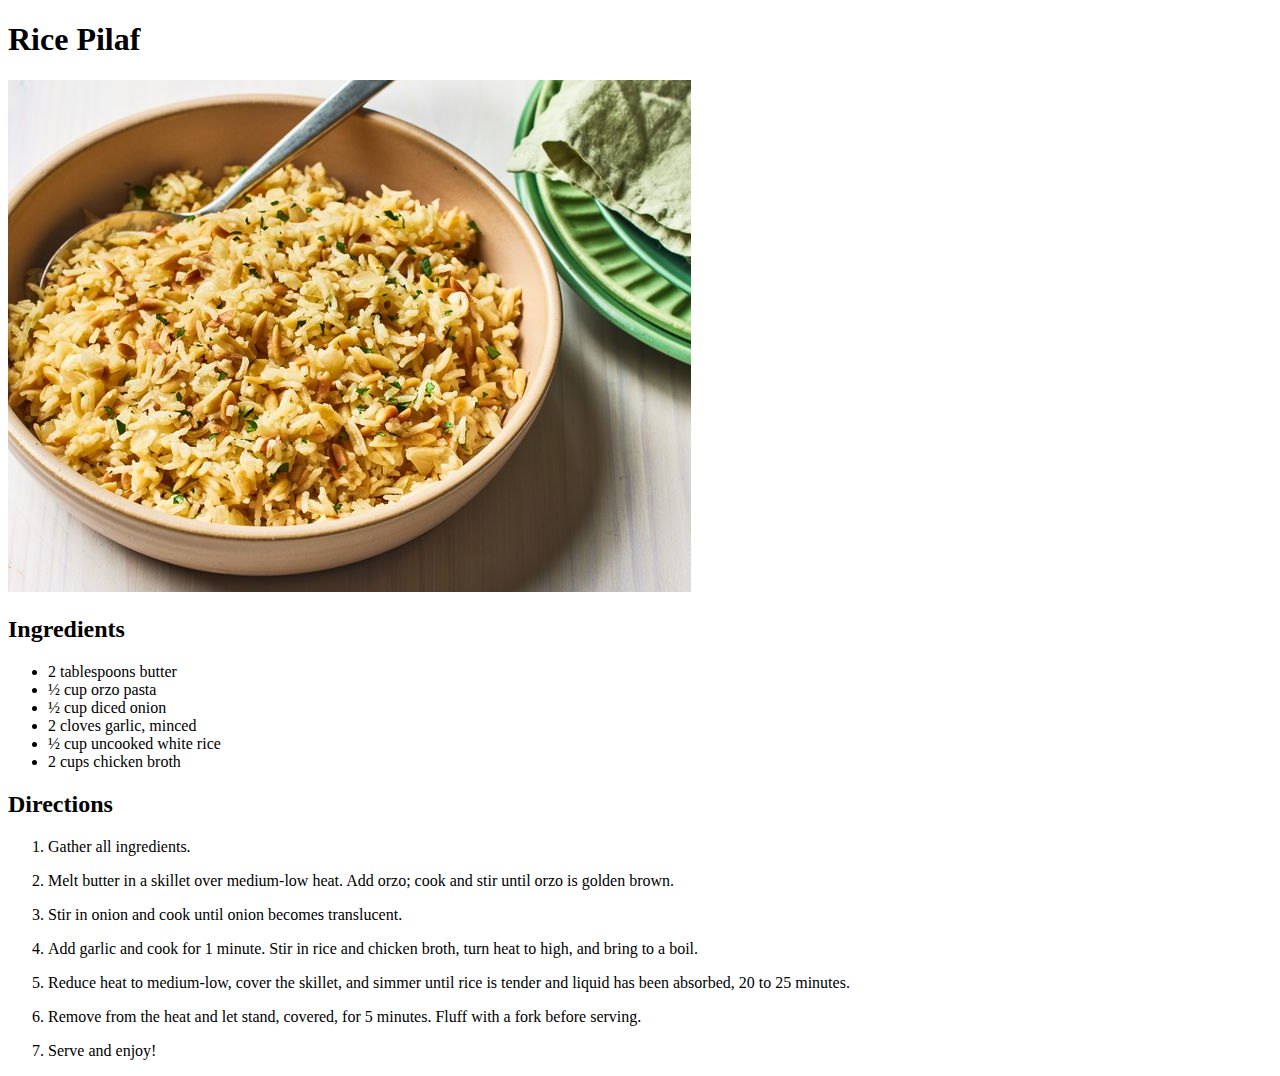
==== pages/rice-pilaf.html @ 72311f41 "added new recipe.html page and associated images" ====
<!DOCTYPE html>
<html lang="en">

<head>
    <meta charset="UTF-8">
    <meta name="viewport" content="width=device-width, initial-scale=1.0">
    <title>Rice Pilaf Recipe</title>
</head>

<body>
    <h1>Rice Pilaf</h1>
    <img src="../img/rice-pilaf.jpg" alt="bowl of rice and noodles with vegies">
    <h2>Ingredients</h2>
    <ul>
        <li>2 tablespoons butter</li>
        <li>½ cup orzo pasta</li>
        <li>½ cup diced onion</li>
        <li>2 cloves garlic, minced</li>
        <li>½ cup uncooked white rice</li>
        <li>2 cups chicken broth</li>
    </ul>
    <h2>Directions</h2>
    <ol>
        <li>
            <p>
                Gather all ingredients.
            </p>
        </li>
        <li>
            <p>
                Melt butter in a skillet over medium-low heat. Add orzo; cook and stir until orzo is golden brown.
            </p>
        </li>
        <li>
            <p>
                Stir in onion and cook until onion becomes translucent.
            </p>
        </li>
        <li>
            <p>
                Add garlic and cook for 1 minute. Stir in rice and chicken broth, turn heat to high, and bring to a
                boil.
            </p>
        </li>
        <li>
            <p>
                Reduce heat to medium-low, cover the skillet, and simmer until rice is tender and liquid has been
                absorbed, 20 to 25 minutes.
            </p>
        </li>
        <li>
            <p>
                Remove from the heat and let stand, covered, for 5 minutes. Fluff with a fork before serving.
            </p>
        </li>
        <li>
            <p>
                Serve and enjoy!
            </p>
        </li>
    </ol>

</body>

</html>
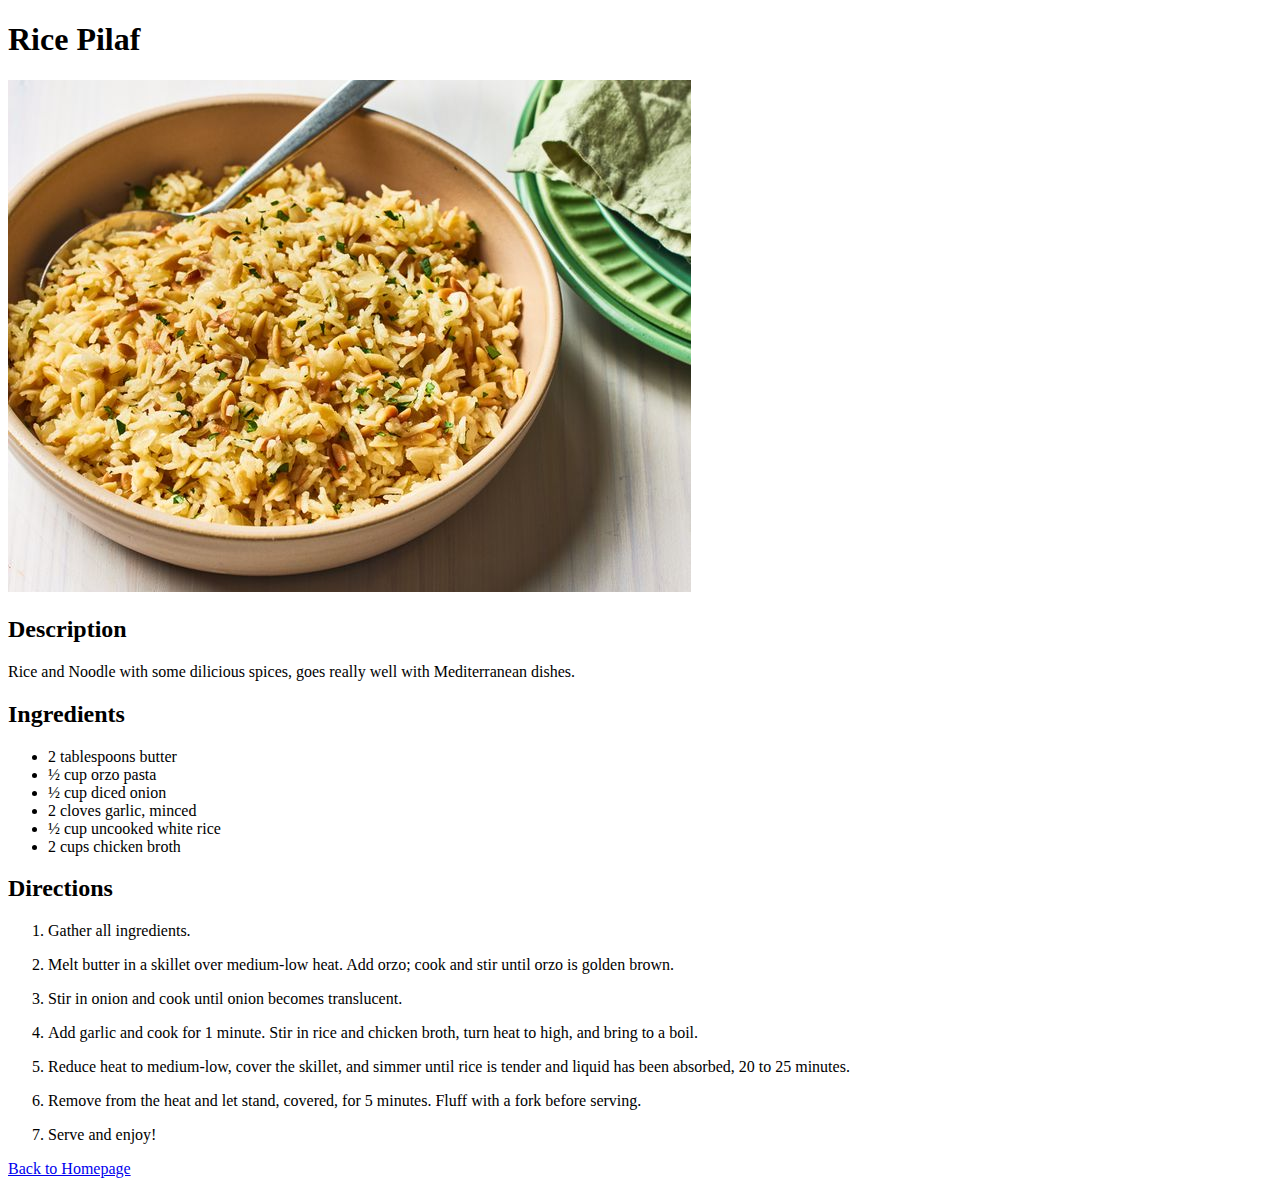
==== commit e989b8ae: "added recipe descriptions" ====
--- a/pages/rice-pilaf.html
+++ b/pages/rice-pilaf.html
@@ -10,6 +10,10 @@
 <body>
     <h1>Rice Pilaf</h1>
     <img src="../img/rice-pilaf.jpg" alt="bowl of rice and noodles with vegies">
+    <h2>Description</h2>
+    <p>
+        Rice and Noodle with some dilicious spices, goes really well with Mediterranean dishes.
+    </p>
     <h2>Ingredients</h2>
     <ul>
         <li>2 tablespoons butter</li>
@@ -59,7 +63,9 @@
             </p>
         </li>
     </ol>
-
+    <footer>
+        <a href="../index.html">Back to Homepage</a>
+    </footer>
 </body>
 
 </html>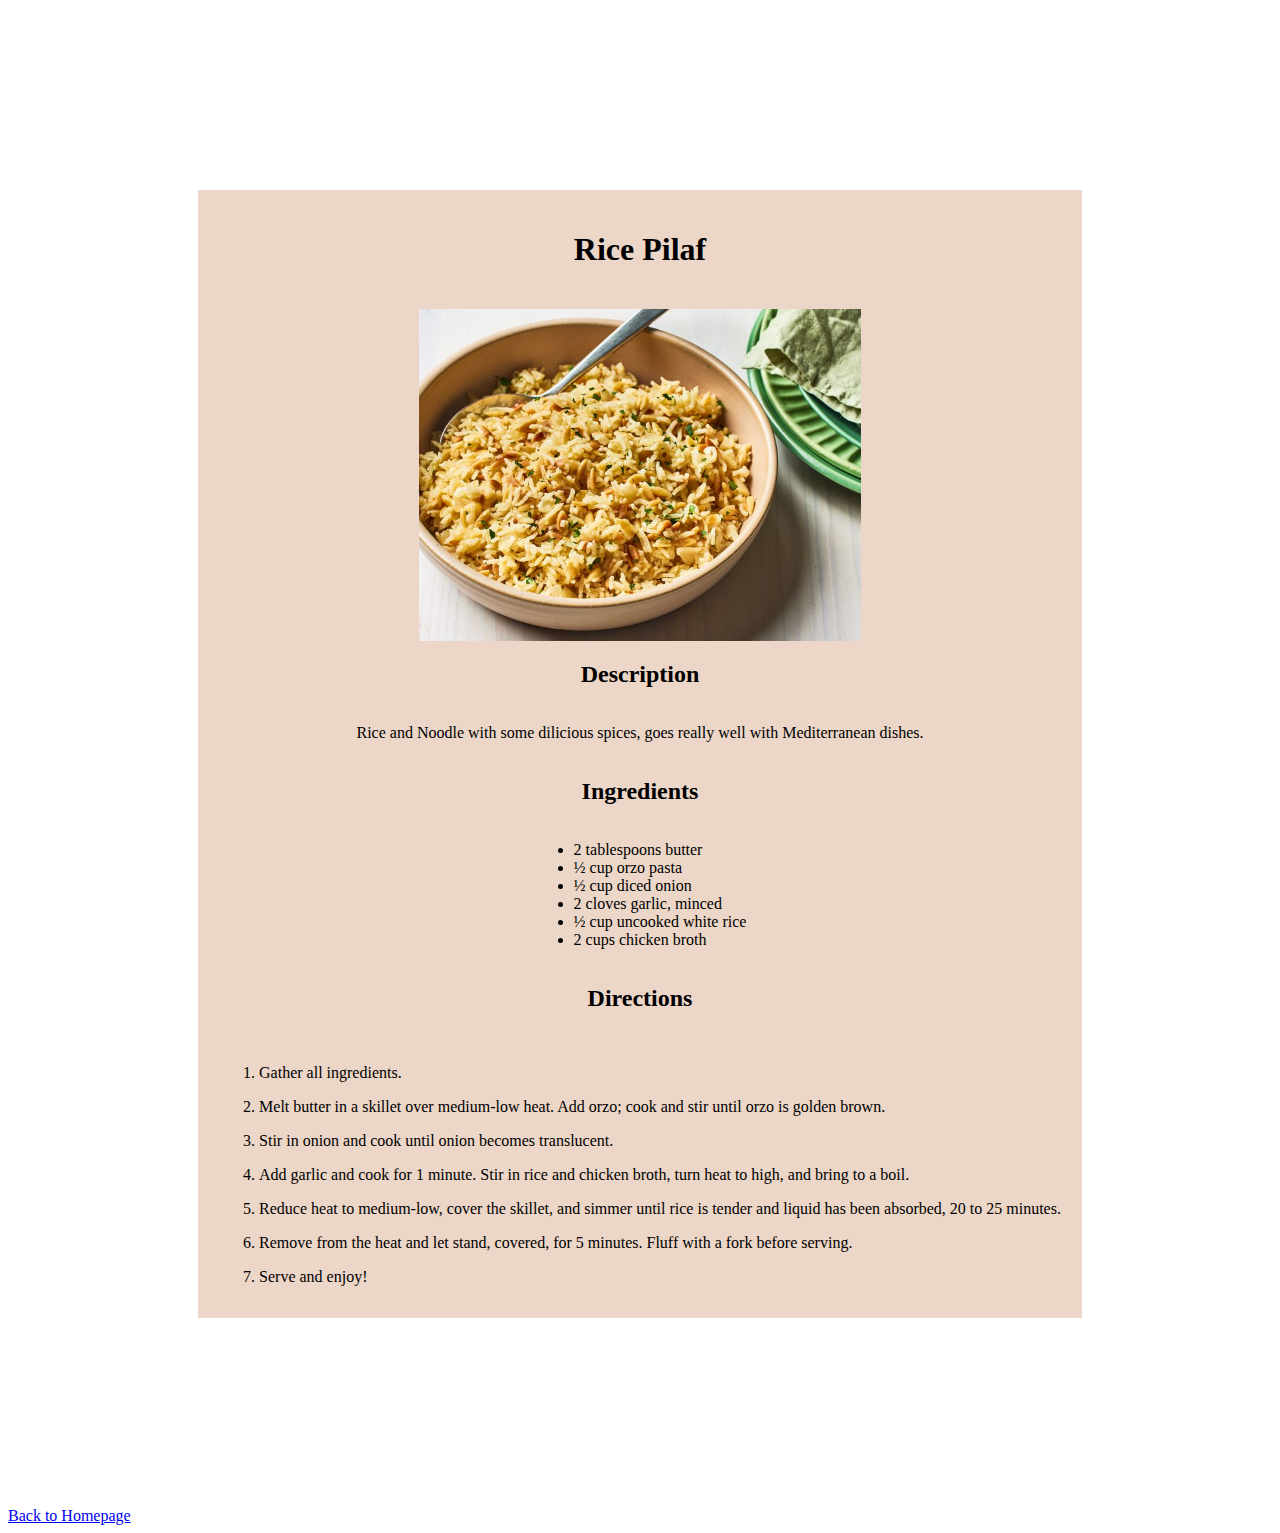
==== commit 9a4ede8e: "added .css styling to all .html files in /pages" ====
--- a/pages/rice-pilaf.html
+++ b/pages/rice-pilaf.html
@@ -5,64 +5,69 @@
     <meta charset="UTF-8">
     <meta name="viewport" content="width=device-width, initial-scale=1.0">
     <title>Rice Pilaf Recipe</title>
+    <link rel="stylesheet" href="../css/style.css">
 </head>
 
 <body>
-    <h1>Rice Pilaf</h1>
-    <img src="../img/rice-pilaf.jpg" alt="bowl of rice and noodles with vegies">
-    <h2>Description</h2>
-    <p>
-        Rice and Noodle with some dilicious spices, goes really well with Mediterranean dishes.
-    </p>
-    <h2>Ingredients</h2>
-    <ul>
-        <li>2 tablespoons butter</li>
-        <li>½ cup orzo pasta</li>
-        <li>½ cup diced onion</li>
-        <li>2 cloves garlic, minced</li>
-        <li>½ cup uncooked white rice</li>
-        <li>2 cups chicken broth</li>
-    </ul>
-    <h2>Directions</h2>
-    <ol>
-        <li>
-            <p>
-                Gather all ingredients.
-            </p>
-        </li>
-        <li>
-            <p>
-                Melt butter in a skillet over medium-low heat. Add orzo; cook and stir until orzo is golden brown.
-            </p>
-        </li>
-        <li>
-            <p>
-                Stir in onion and cook until onion becomes translucent.
-            </p>
-        </li>
-        <li>
-            <p>
-                Add garlic and cook for 1 minute. Stir in rice and chicken broth, turn heat to high, and bring to a
-                boil.
-            </p>
-        </li>
-        <li>
-            <p>
-                Reduce heat to medium-low, cover the skillet, and simmer until rice is tender and liquid has been
-                absorbed, 20 to 25 minutes.
-            </p>
-        </li>
-        <li>
-            <p>
-                Remove from the heat and let stand, covered, for 5 minutes. Fluff with a fork before serving.
-            </p>
-        </li>
-        <li>
-            <p>
-                Serve and enjoy!
-            </p>
-        </li>
-    </ol>
+    <div class="border">
+        <div id="header">
+            <h1>Rice Pilaf</h1>
+        </div>
+        <img id="header_photo" src="../img/rice-pilaf.jpg" alt="bowl of rice and noodles with vegies">
+        <h2>Description</h2>
+        <p>
+            Rice and Noodle with some dilicious spices, goes really well with Mediterranean dishes.
+        </p>
+        <h2>Ingredients</h2>
+        <ul>
+            <li>2 tablespoons butter</li>
+            <li>½ cup orzo pasta</li>
+            <li>½ cup diced onion</li>
+            <li>2 cloves garlic, minced</li>
+            <li>½ cup uncooked white rice</li>
+            <li>2 cups chicken broth</li>
+        </ul>
+        <h2>Directions</h2>
+        <ol>
+            <li>
+                <p>
+                    Gather all ingredients.
+                </p>
+            </li>
+            <li>
+                <p>
+                    Melt butter in a skillet over medium-low heat. Add orzo; cook and stir until orzo is golden brown.
+                </p>
+            </li>
+            <li>
+                <p>
+                    Stir in onion and cook until onion becomes translucent.
+                </p>
+            </li>
+            <li>
+                <p>
+                    Add garlic and cook for 1 minute. Stir in rice and chicken broth, turn heat to high, and bring to a
+                    boil.
+                </p>
+            </li>
+            <li>
+                <p>
+                    Reduce heat to medium-low, cover the skillet, and simmer until rice is tender and liquid has been
+                    absorbed, 20 to 25 minutes.
+                </p>
+            </li>
+            <li>
+                <p>
+                    Remove from the heat and let stand, covered, for 5 minutes. Fluff with a fork before serving.
+                </p>
+            </li>
+            <li>
+                <p>
+                    Serve and enjoy!
+                </p>
+            </li>
+        </ol>
+    </div>
     <footer>
         <a href="../index.html">Back to Homepage</a>
     </footer>
--- a/css/style.css
+++ b/css/style.css
@@ -0,0 +1,17 @@
+.border {
+    background-color: rgb(236, 214, 199);
+    margin: 15%;
+    display: flex;
+    flex-direction: column;
+    align-items: center;
+}
+
+#header {
+    text-align: center;
+    padding: 20px;
+}
+
+#header_photo {
+    width: 50%;
+    
+}